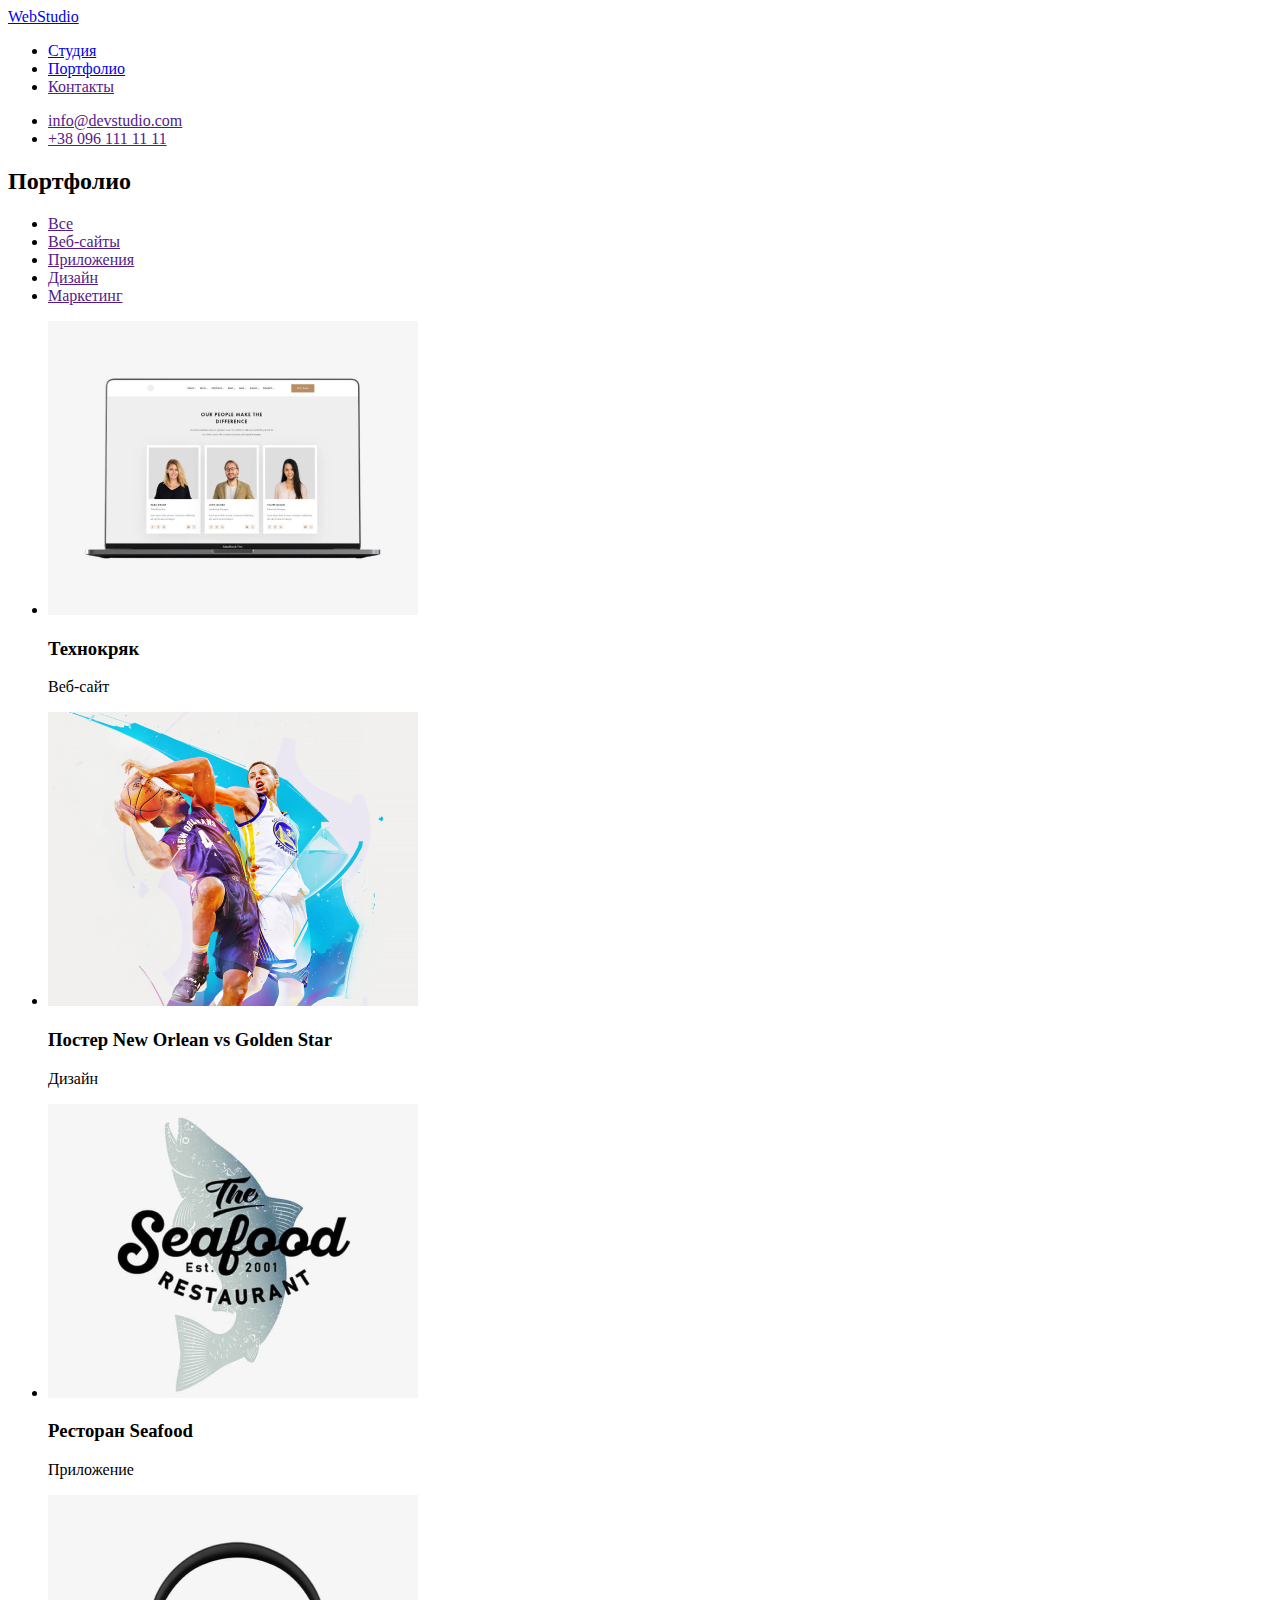
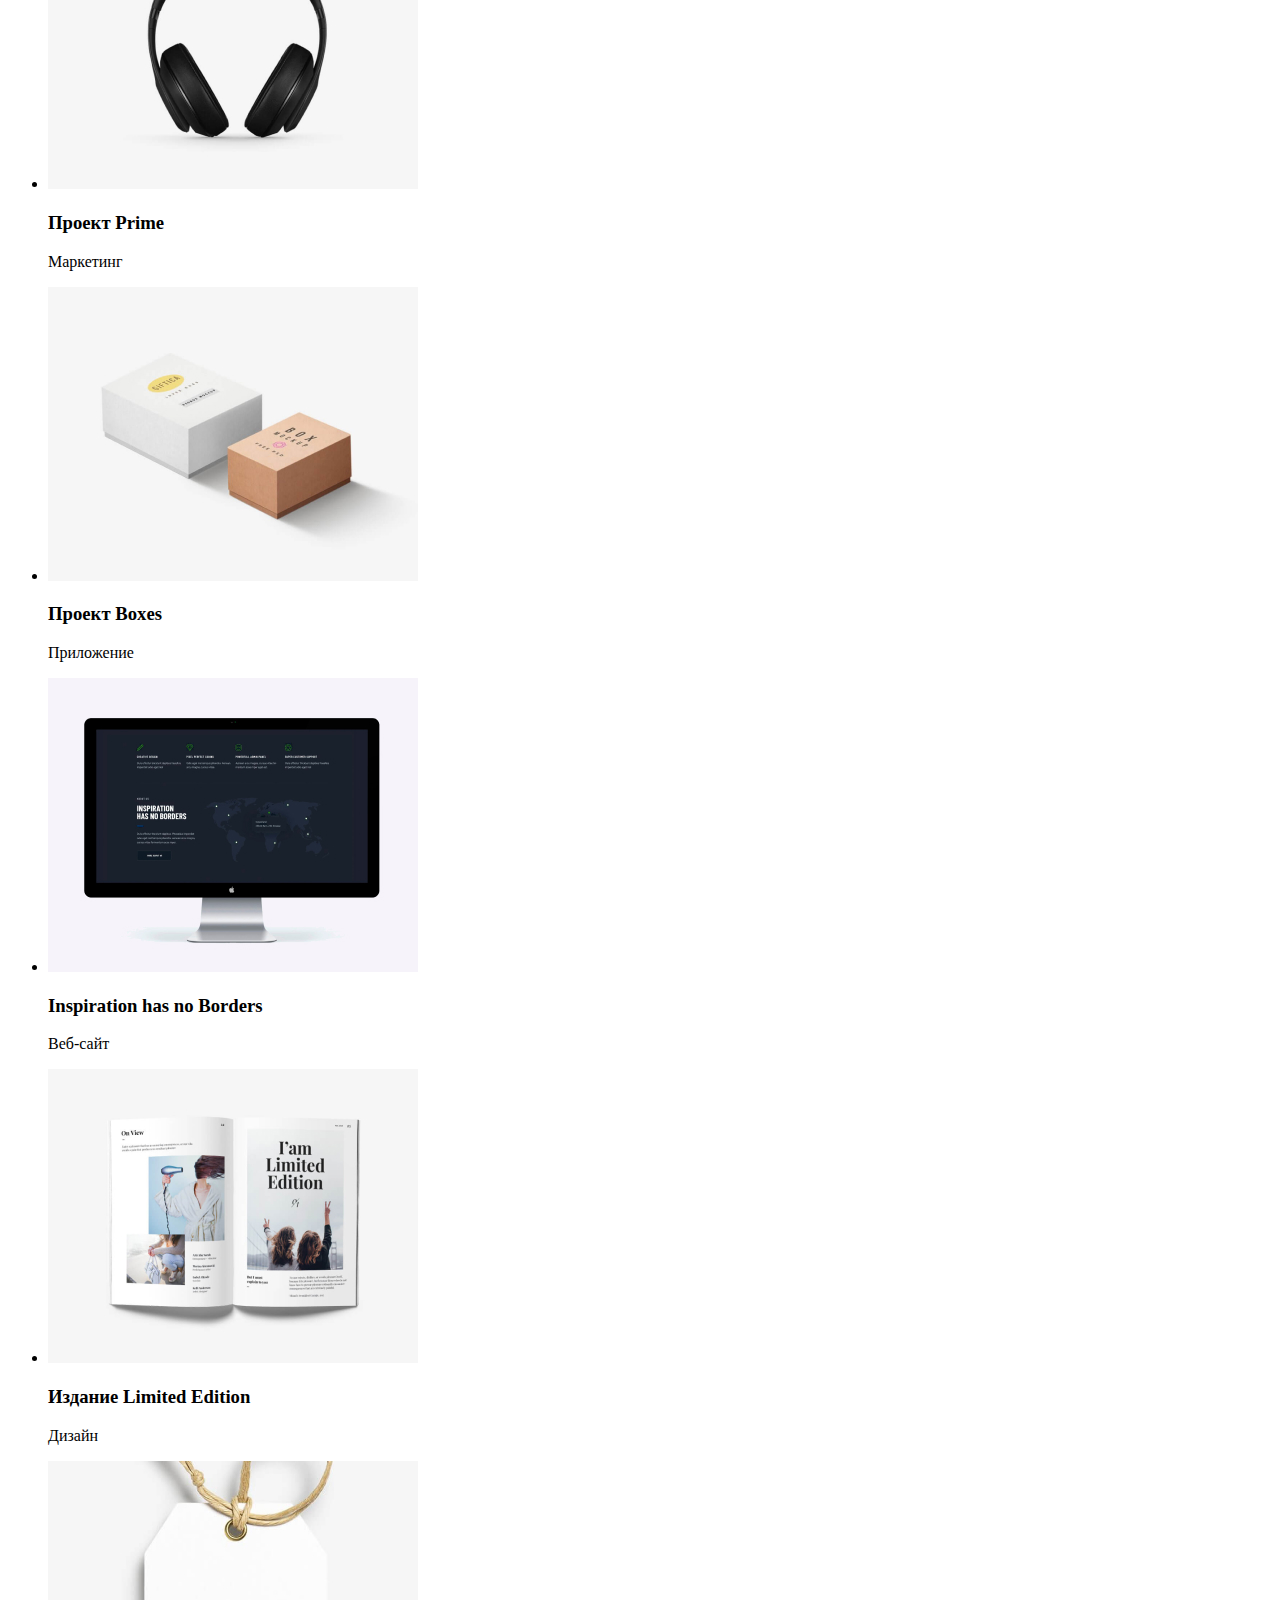
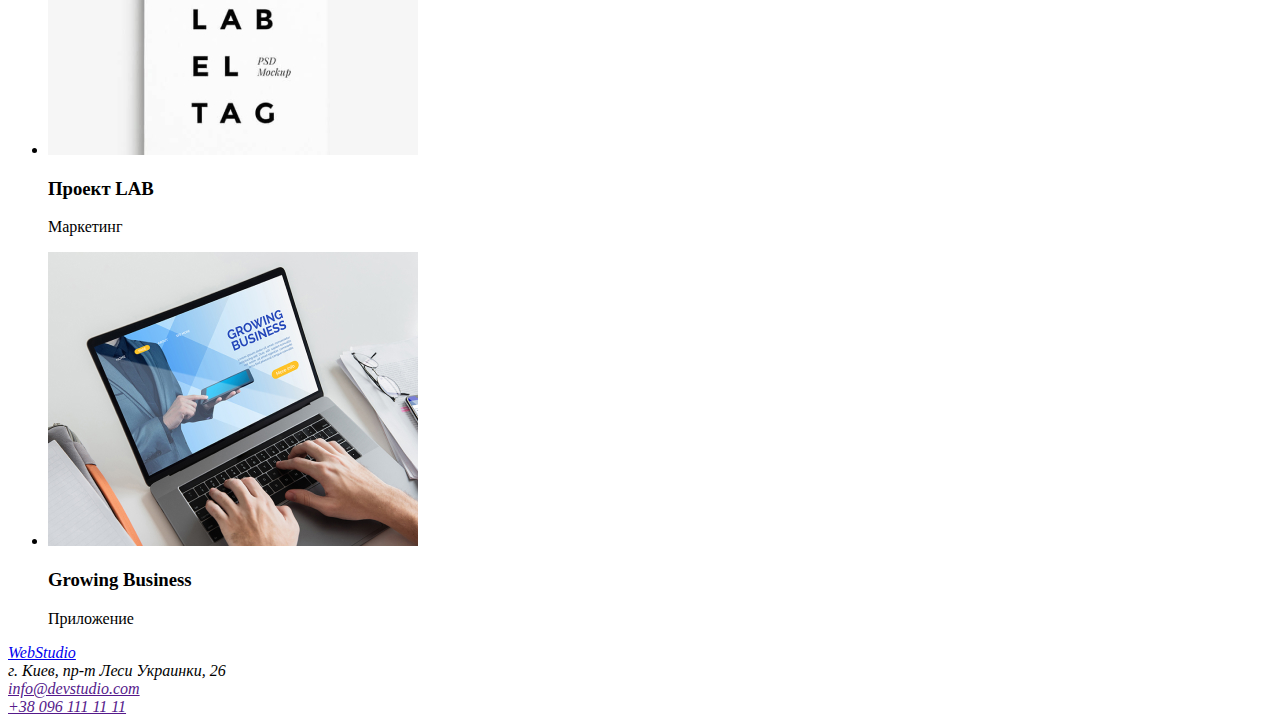
==== portfolio.html @ 0df4d9d1 "Добавил портфолио" ====
<!DOCTYPE html>
<html lang="ru">

<head>
    <meta charset="UTF-8">
    <meta http-equiv="X-UA-Compatible" content="IE=edge">
    <meta name="viewport" content="width=device-width, initial-scale=1.0">
    <title>homework-1</title>
</head>
<body>
    <!--Шапка сайта-->
    <header>
        <nav>
            <a href="index.html">WebStudio</a>
            <ul>
                <li><a href="./index.html">Студия</a></li>
                <li><a href="./portfolio.html">Портфолио</a></li>
                <li><a href="">Контакты</a></li>
            </ul>
            <ul>
                <li> <a href="">info@devstudio.com</a></li>
                <li> <a href="">+38 096 111 11 11</a></li>
            </ul>
        </nav>
    </header>
    <!--Портфолио-->
    <main>
        <h2>Портфолио</h2>
            <ul>
                <li><a href="">Все</a></li>
                <li><a href="">Веб-сайты</a></li>
                <li><a href="">Приложения</a></li>
                <li><a href="">Дизайн</a></li>
                <li><a href="">Маркетинг</a></li>
            </ul>
            <ul>
                <li>
                    <img src="./images/pictures/Технокряк.jpg" alt="">
                    <h3>Технокряк</h3>
                    <p>Веб-сайт</p>
                </li>
                <li>
                    <img src="./images/pictures/Постер New Orlean vs Golden Star.jpg" alt="">
                    <h3>Постер New Orlean vs Golden Star</h3>
                    <p>Дизайн</p>
                </li>
                <li>
                    <img src="./images/pictures/Ресторан Seafood.jpg" alt="">
                    <h3>Ресторан Seafood</h3>
                    <p>Приложение</p>
                </li>
                <li>
                    <img src="./images/pictures/Проект Prime.jpg" alt="">
                    <h3>Проект Prime</h3>
                    <p>Маркетинг</p>
                </li>
                <li>
                    <img src="./images/pictures/Проект Boxes.jpg" alt="">
                    <h3>Проект Boxes</h3>
                    <p>Приложение</p>
                </li>
                <li>
                    <img src="./images/pictures/Inspiration has no Borders.jpg" alt="">
                    <h3>Inspiration has no Borders</h3>
                    <p>Веб-сайт</p>
                </li>
                <li>
                    <img src="./images/pictures/Издание Limited Edition.jpg" alt="">
                    <h3>Издание Limited Edition</h3>
                    <p>Дизайн</p>
                </li>
                <li>
                    <img src="./images/pictures/Проект LAB.jpg" alt="">
                    <h3>Проект LAB</h3>
                    <p>Маркетинг</p>
                </li>
                <li>
                    <img src="./images/pictures/Growing Business.jpg" alt="">
                    <h3>Growing Business</h3>
                    <p>Приложение</p>
                </li>
            </ul>
    </main>

    <!--Подвал-->
    <footer>
        <address>
            <a href="index.html">WebStudio</a><br>
            г. Киев, пр-т Леси Украинки, 26<br>
            <a href="">info@devstudio.com</a><br>
            <a href="">+38 096 111 11 11</a><br>
        </address>
    </footer>
</body>

</html>
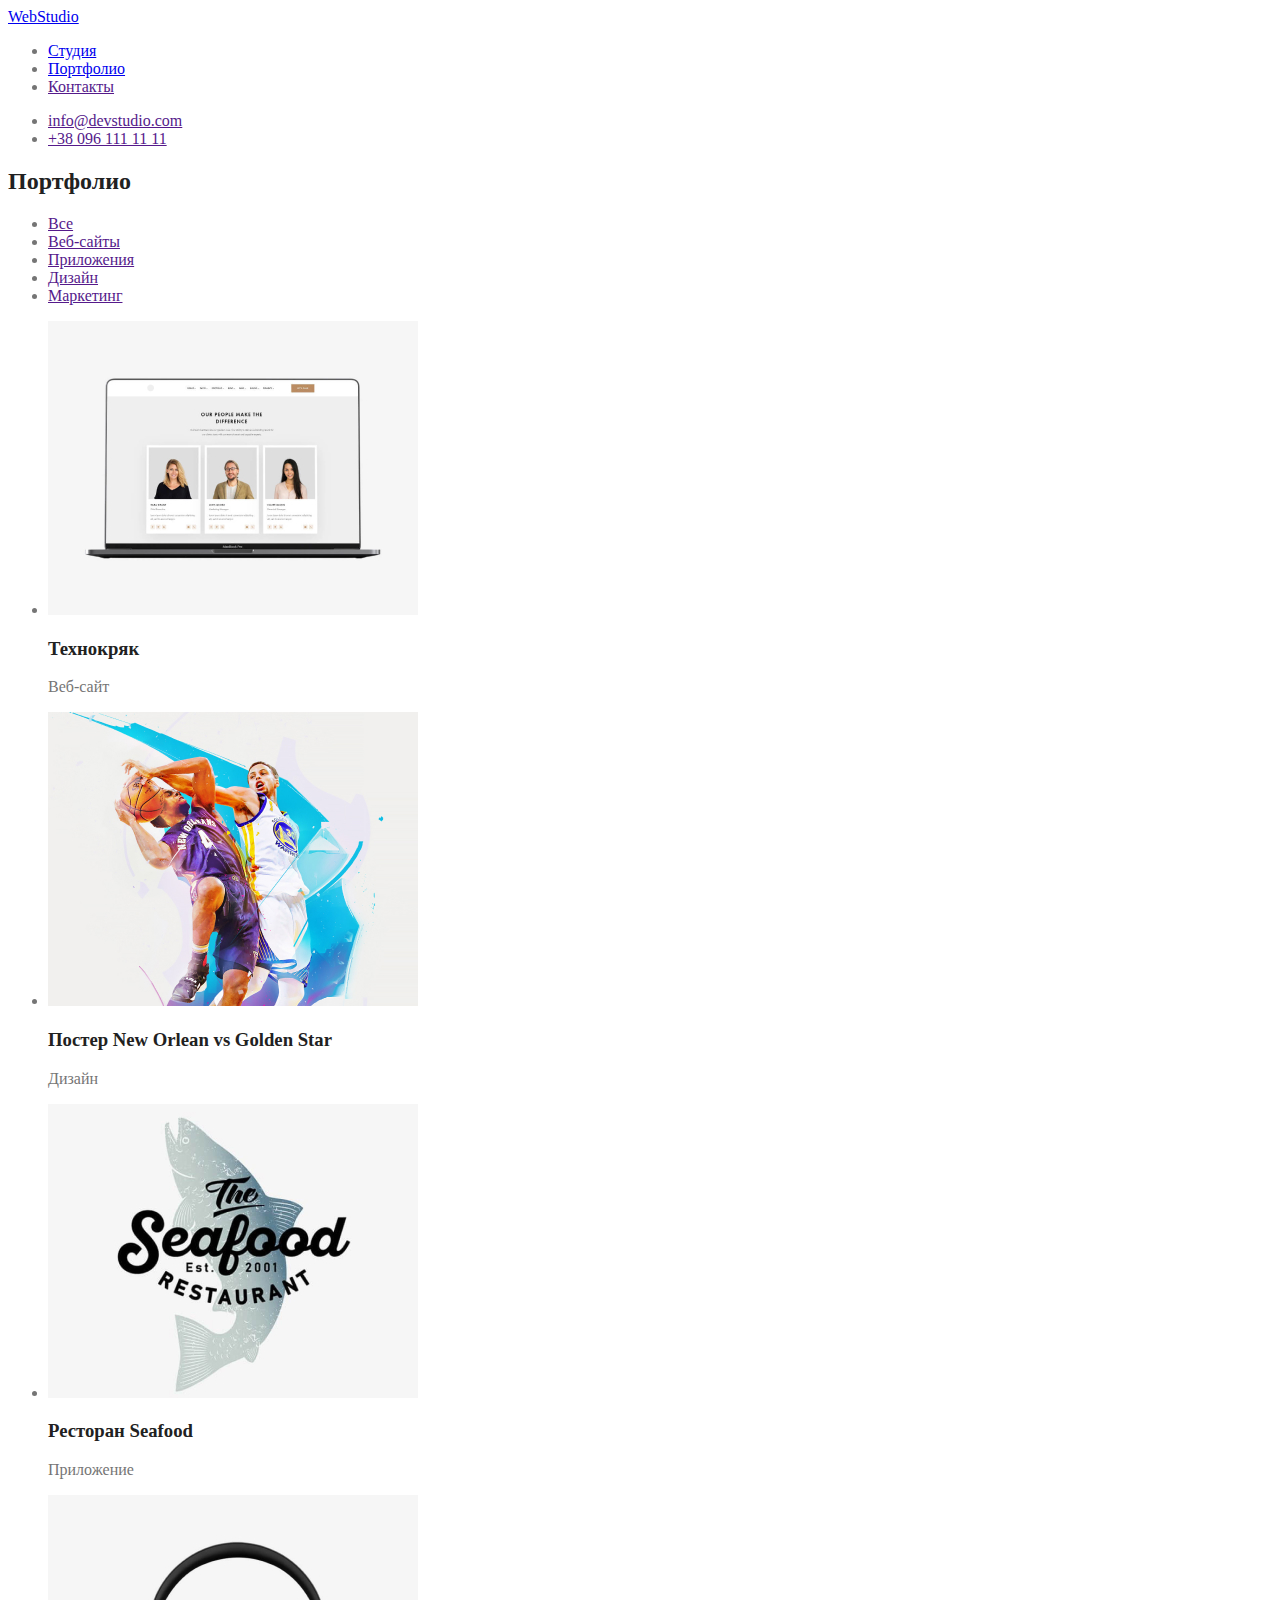
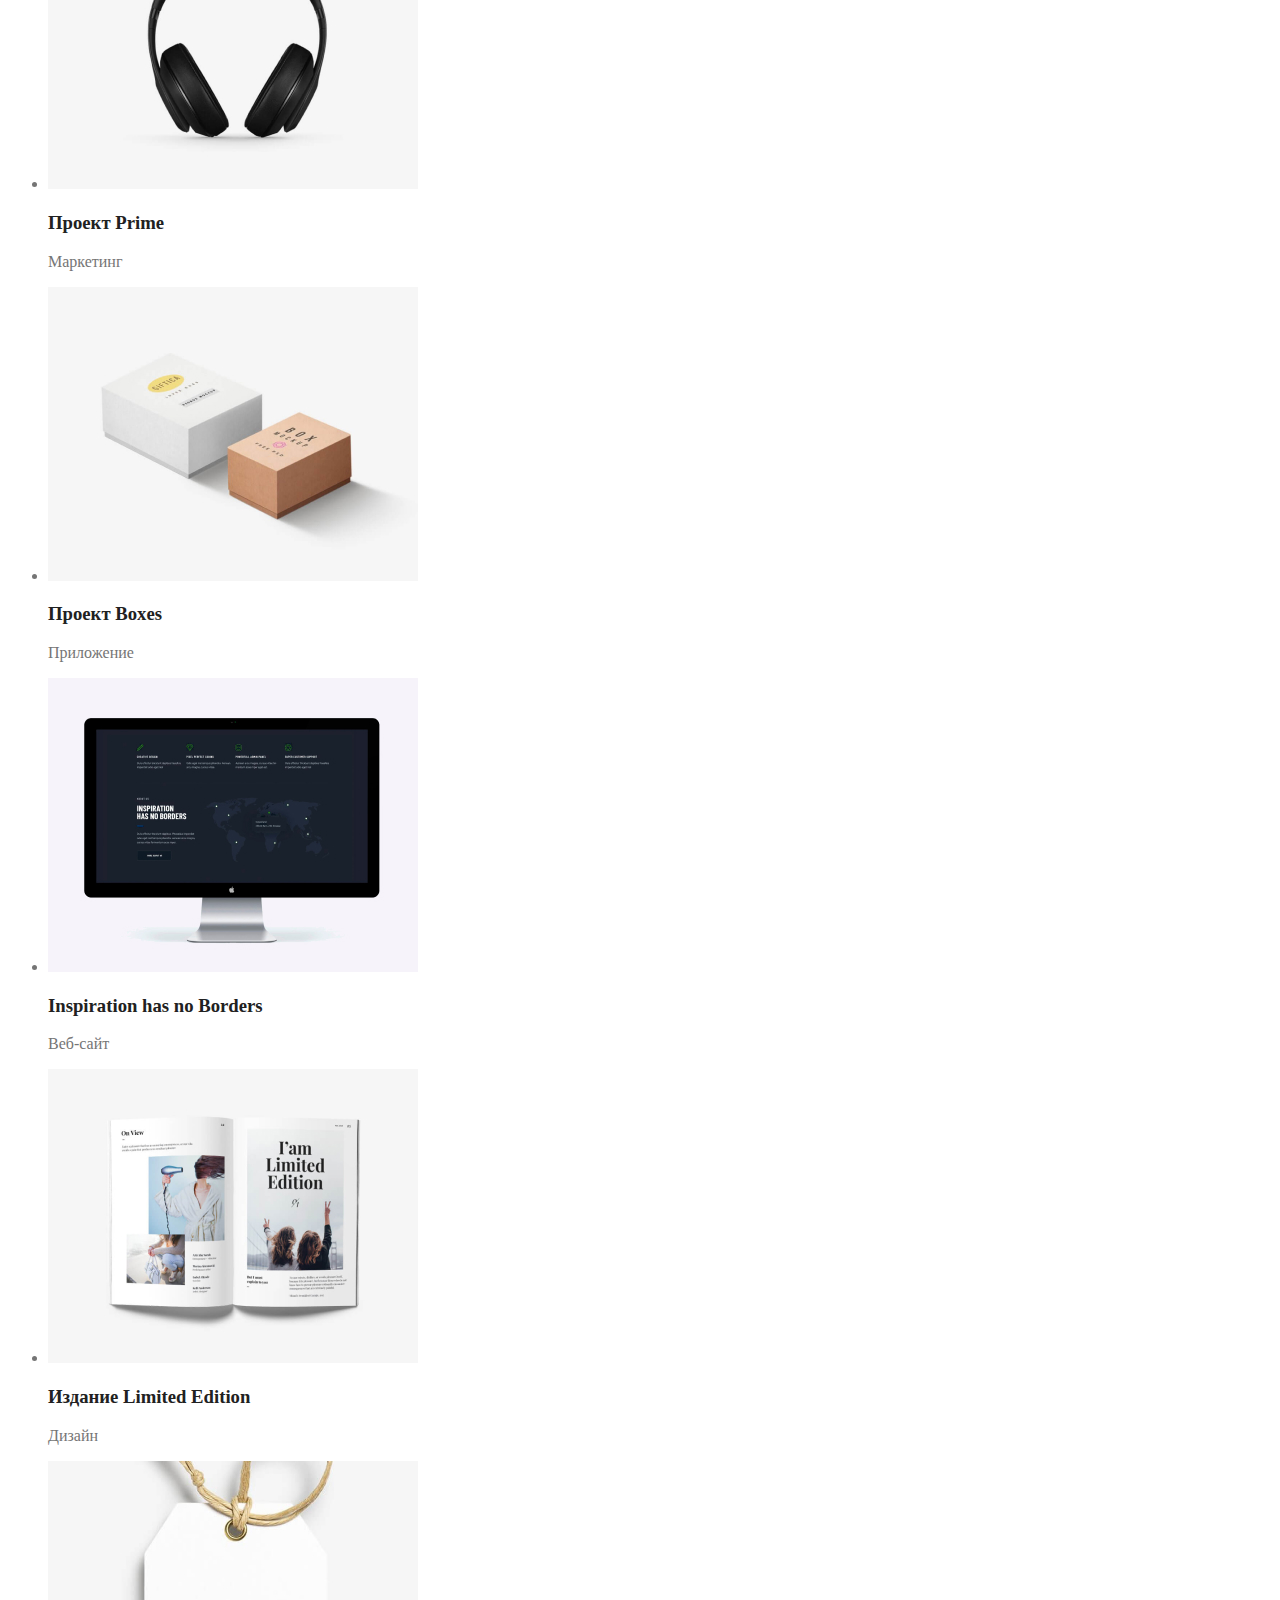
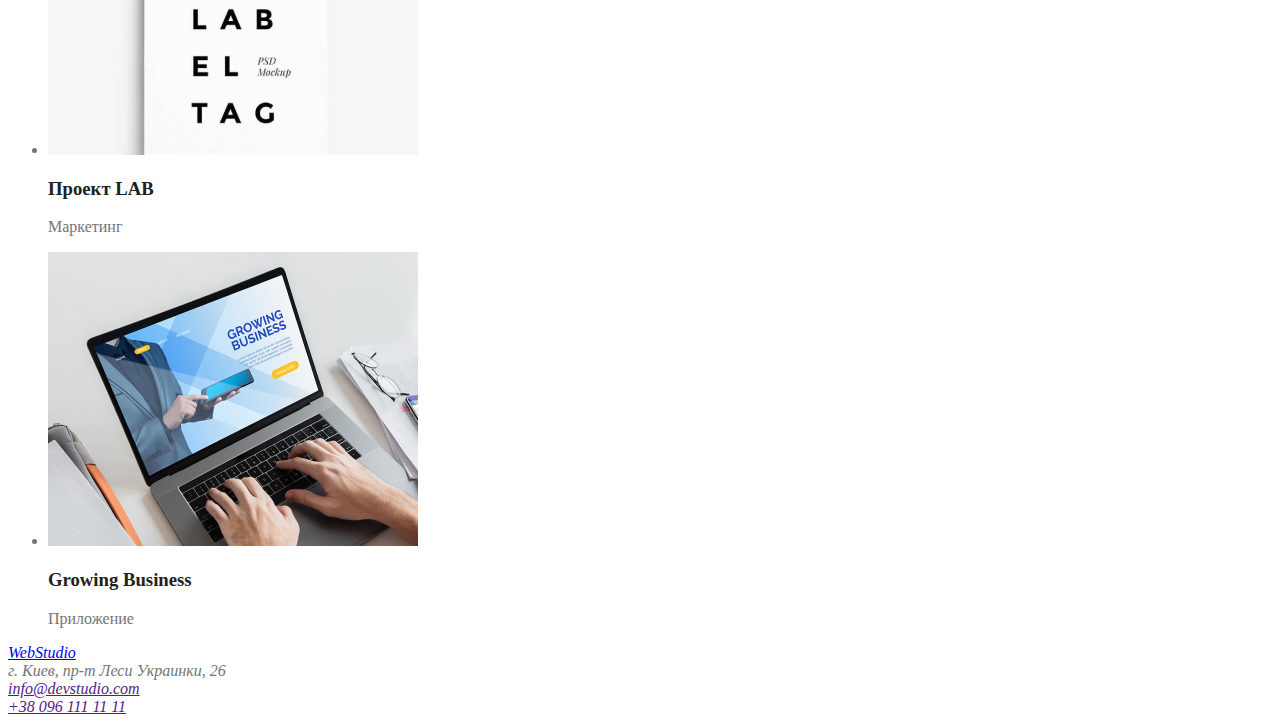
==== commit f552c489: "Начал подключать стили" ====
--- a/portfolio.html
+++ b/portfolio.html
@@ -5,7 +5,8 @@
     <meta charset="UTF-8">
     <meta http-equiv="X-UA-Compatible" content="IE=edge">
     <meta name="viewport" content="width=device-width, initial-scale=1.0">
-    <title>homework-1</title>
+    <title>homework-2</title>
+    <link rel="stylesheet" href="./css/style.css">
 </head>
 <body>
     <!--Шапка сайта-->
@@ -25,7 +26,7 @@
     </header>
     <!--Портфолио-->
     <main>
-        <h2>Портфолио</h2>
+        <h2 class="title">Портфолио</h2>
             <ul>
                 <li><a href="">Все</a></li>
                 <li><a href="">Веб-сайты</a></li>
@@ -36,47 +37,47 @@
             <ul>
                 <li>
                     <img src="./images/pictures/Технокряк.jpg" alt="">
-                    <h3>Технокряк</h3>
+                    <h3 class="title">Технокряк</h3>
                     <p>Веб-сайт</p>
                 </li>
                 <li>
                     <img src="./images/pictures/Постер New Orlean vs Golden Star.jpg" alt="">
-                    <h3>Постер New Orlean vs Golden Star</h3>
+                    <h3 class="title">Постер New Orlean vs Golden Star</h3>
                     <p>Дизайн</p>
                 </li>
                 <li>
                     <img src="./images/pictures/Ресторан Seafood.jpg" alt="">
-                    <h3>Ресторан Seafood</h3>
+                    <h3 class="title">Ресторан Seafood</h3>
                     <p>Приложение</p>
                 </li>
                 <li>
                     <img src="./images/pictures/Проект Prime.jpg" alt="">
-                    <h3>Проект Prime</h3>
+                    <h3 class="title">Проект Prime</h3>
                     <p>Маркетинг</p>
                 </li>
                 <li>
                     <img src="./images/pictures/Проект Boxes.jpg" alt="">
-                    <h3>Проект Boxes</h3>
+                    <h3 class="title">Проект Boxes</h3>
                     <p>Приложение</p>
                 </li>
                 <li>
                     <img src="./images/pictures/Inspiration has no Borders.jpg" alt="">
-                    <h3>Inspiration has no Borders</h3>
+                    <h3 class="title">Inspiration has no Borders</h3>
                     <p>Веб-сайт</p>
                 </li>
                 <li>
                     <img src="./images/pictures/Издание Limited Edition.jpg" alt="">
-                    <h3>Издание Limited Edition</h3>
+                    <h3 class="title">Издание Limited Edition</h3>
                     <p>Дизайн</p>
                 </li>
                 <li>
                     <img src="./images/pictures/Проект LAB.jpg" alt="">
-                    <h3>Проект LAB</h3>
+                    <h3 class="title">Проект LAB</h3>
                     <p>Маркетинг</p>
                 </li>
                 <li>
                     <img src="./images/pictures/Growing Business.jpg" alt="">
-                    <h3>Growing Business</h3>
+                    <h3 class="title">Growing Business</h3>
                     <p>Приложение</p>
                 </li>
             </ul>
--- a/css/style.css
+++ b/css/style.css
@@ -0,0 +1,12 @@
+/* :root {
+  primary-text-color: #757575;
+  title-text-color: #212121;
+  accent-color: #2196f3;
+  primary-whiter-color: #ffffff; */
+body {
+  background-color: #ffffff;
+  color: #757575;
+}
+.title {
+  color: #212121;
+}
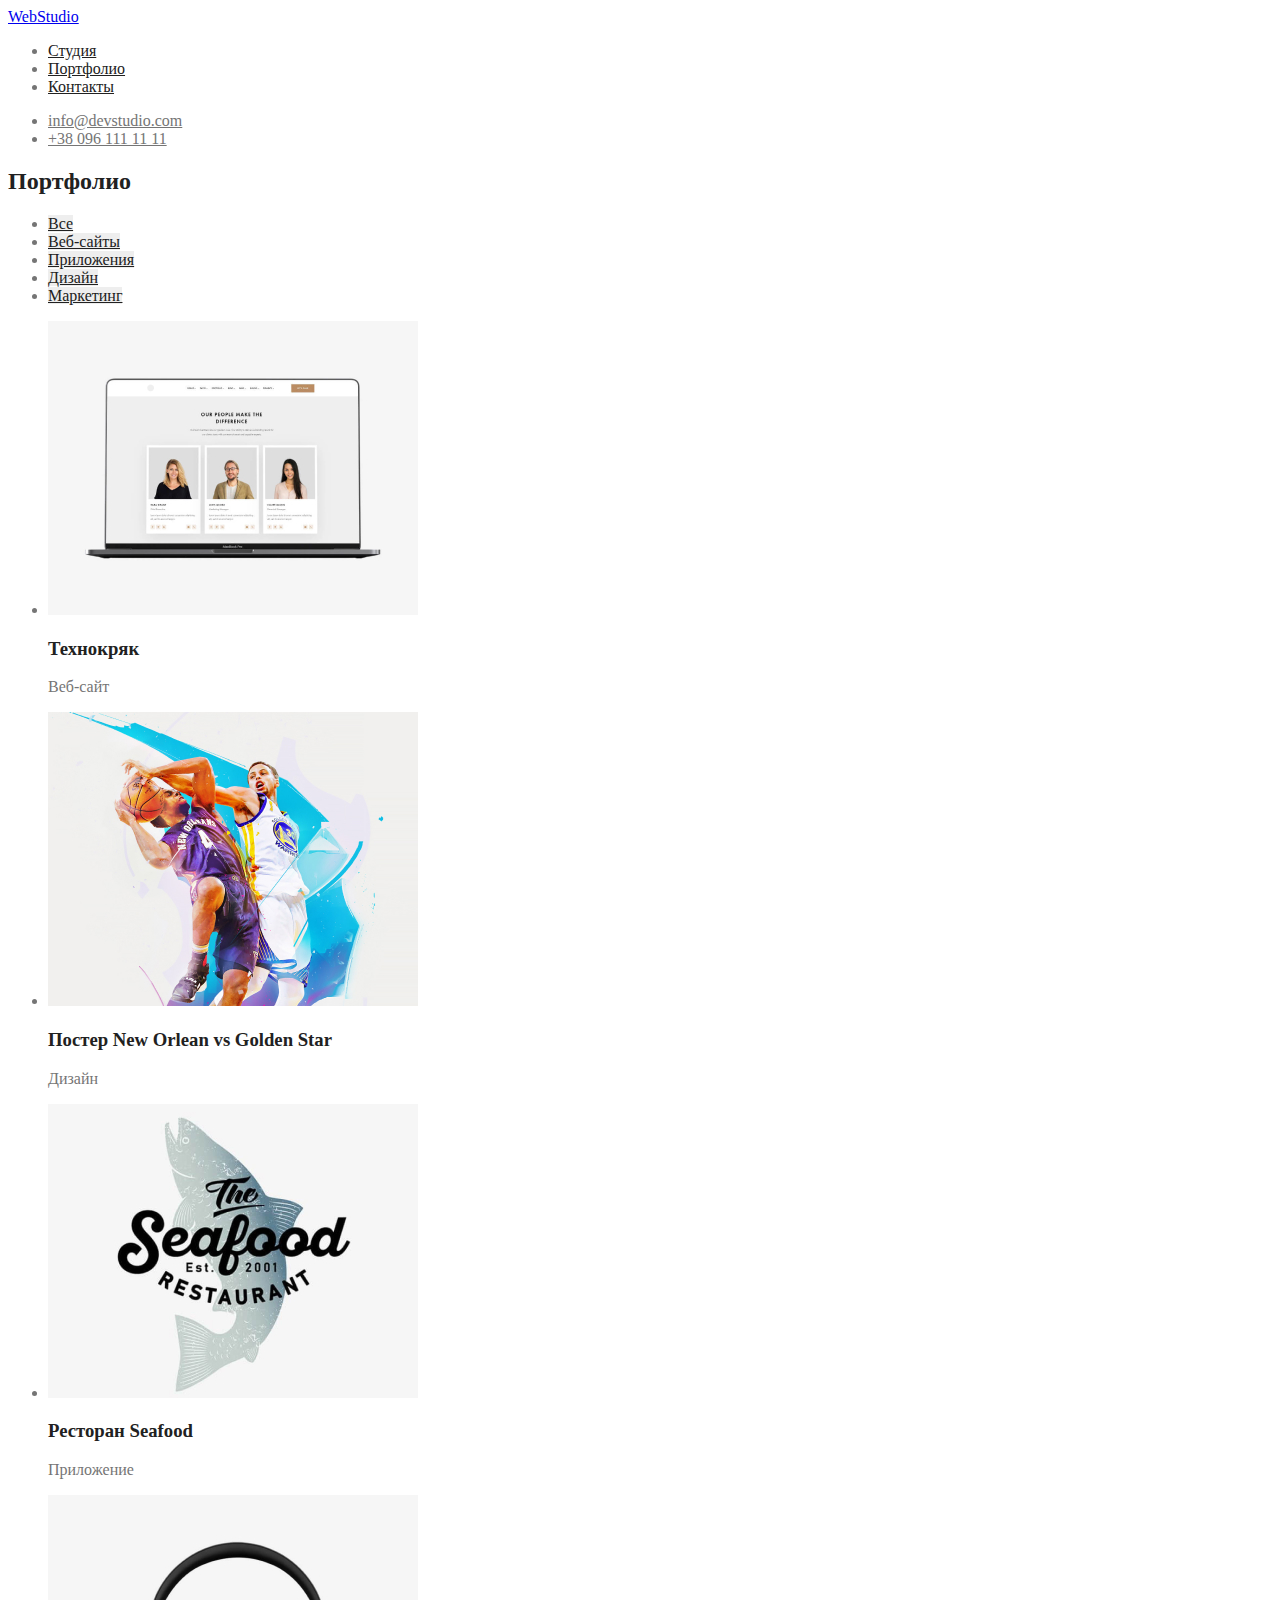
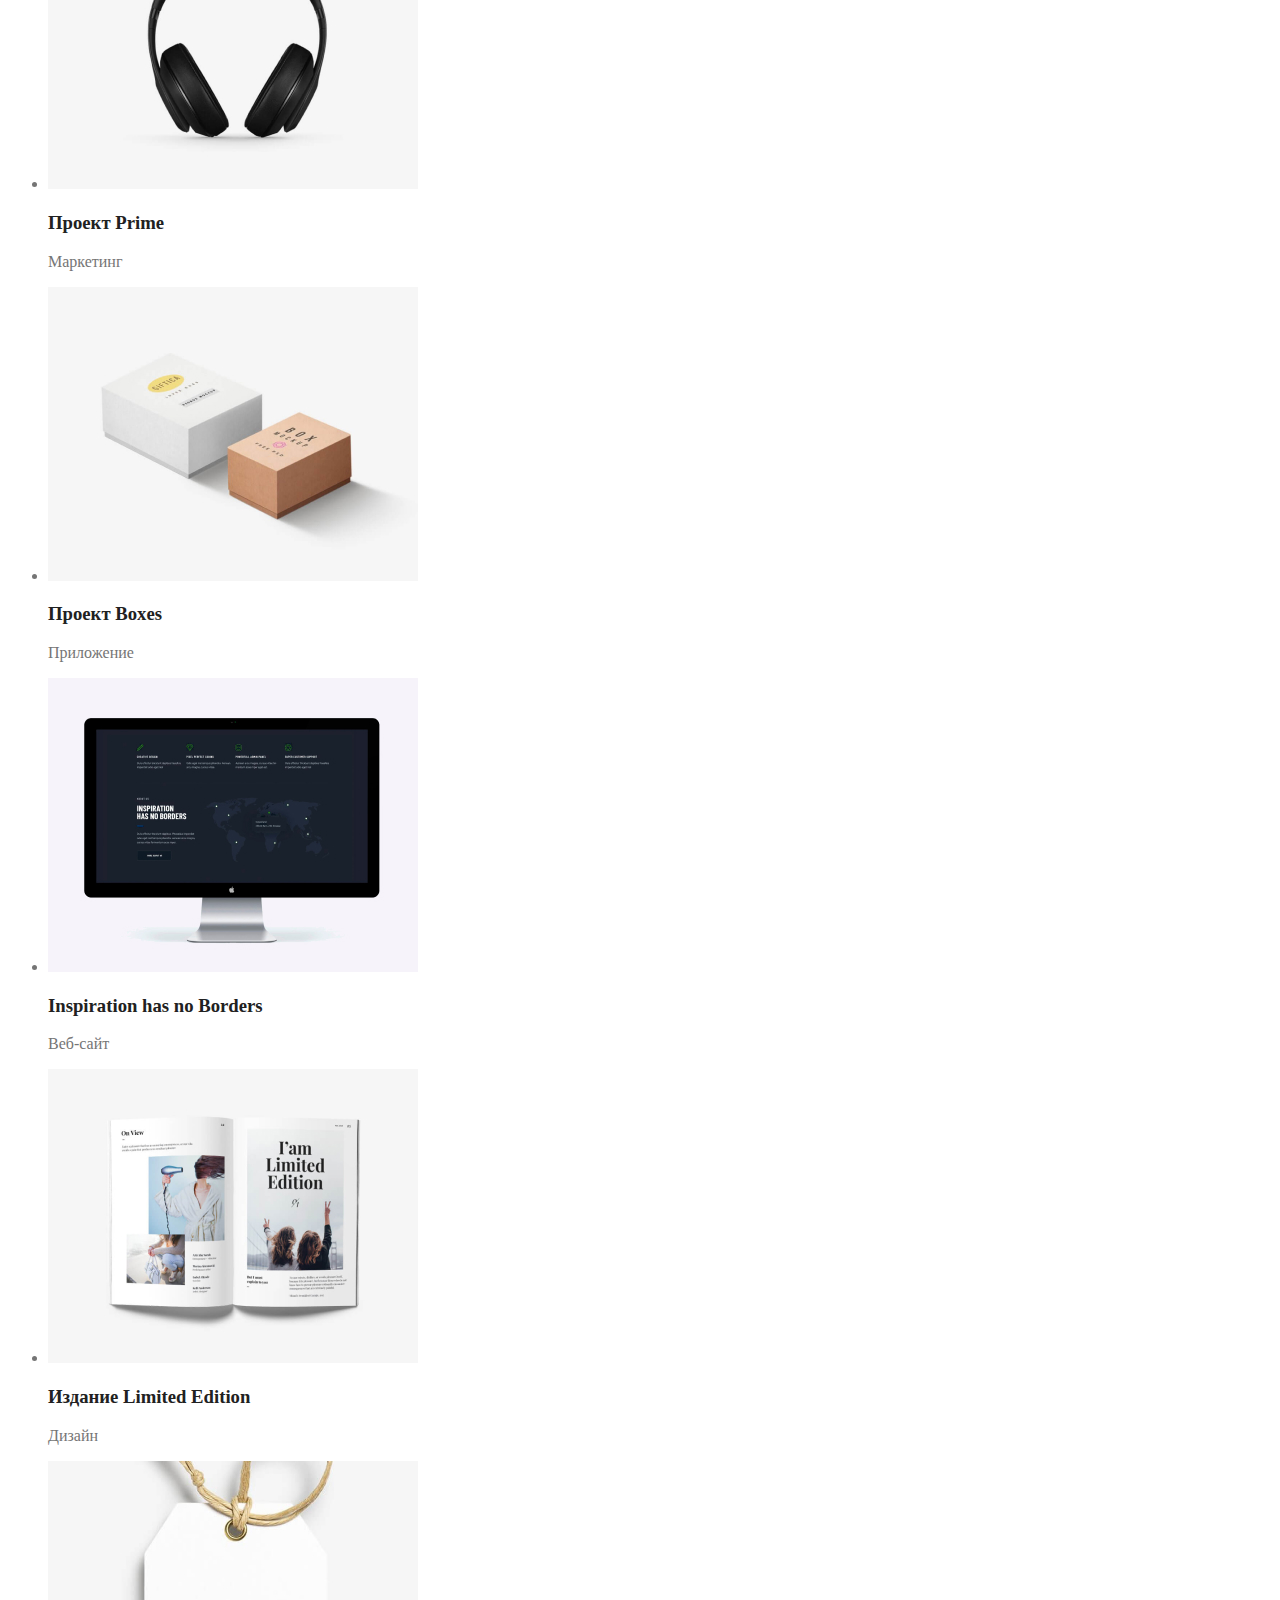
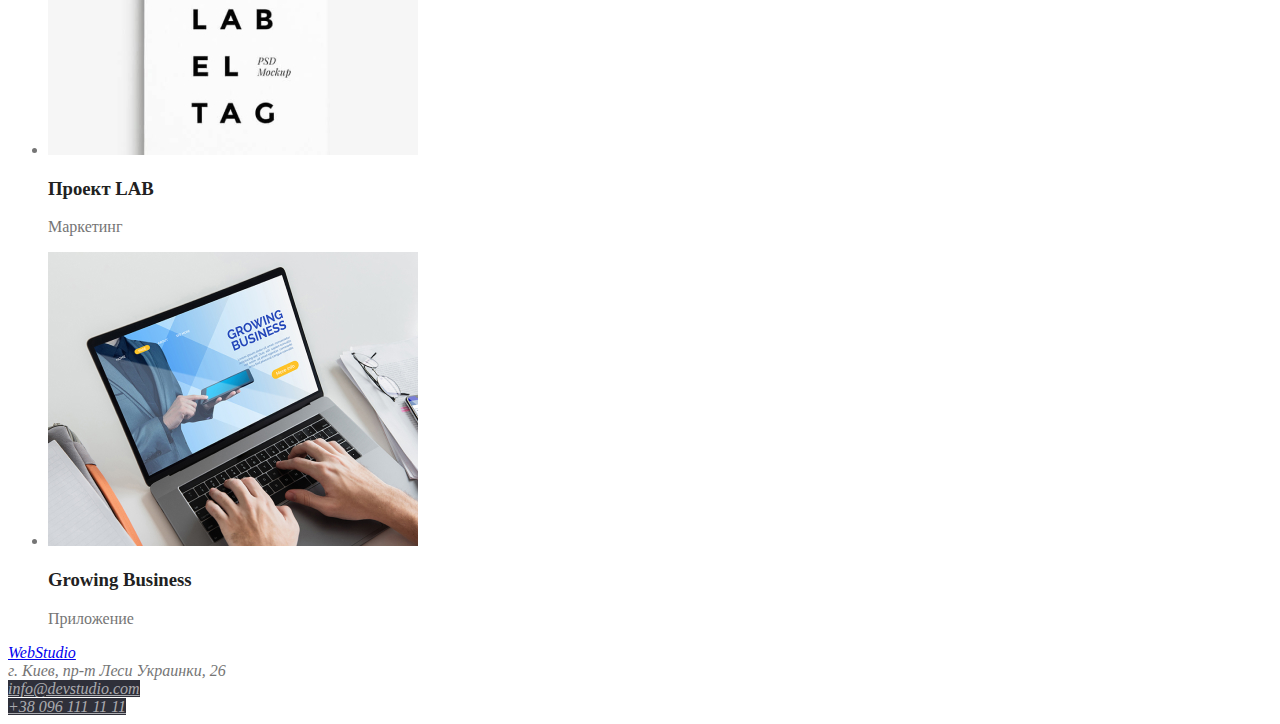
==== commit afb043f1: "Подключил стили текста" ====
--- a/portfolio.html
+++ b/portfolio.html
@@ -12,15 +12,15 @@
     <!--Шапка сайта-->
     <header>
         <nav>
-            <a href="index.html">WebStudio</a>
+            <a class="logo" href="index.html">WebStudio</a>
             <ul>
-                <li><a href="./index.html">Студия</a></li>
-                <li><a href="./portfolio.html">Портфолио</a></li>
-                <li><a href="">Контакты</a></li>
+                <li><a class="nav-link" href="./index.html">Студия</a></li>
+                <li><a class="nav-link" href="./portfolio.html">Портфолио</a></li>
+                <li><a class="nav-link" href="">Контакты</a></li>
             </ul>
             <ul>
-                <li> <a href="">info@devstudio.com</a></li>
-                <li> <a href="">+38 096 111 11 11</a></li>
+                <li> <a class="nav-link-email" href="">info@devstudio.com</a></li>
+                <li> <a class="nav-link-phone" href="">+38 096 111 11 11</a></li>
             </ul>
         </nav>
     </header>
@@ -28,11 +28,11 @@
     <main>
         <h2 class="title">Портфолио</h2>
             <ul>
-                <li><a href="">Все</a></li>
-                <li><a href="">Веб-сайты</a></li>
-                <li><a href="">Приложения</a></li>
-                <li><a href="">Дизайн</a></li>
-                <li><a href="">Маркетинг</a></li>
+                <li><a class="main-nav-link" href="">Все</a></li>
+                <li><a class="main-nav-link" href="">Веб-сайты</a></li>
+                <li><a class="main-nav-link" href="">Приложения</a></li>
+                <li><a class="main-nav-link" href="">Дизайн</a></li>
+                <li><a class="main-nav-link" href="">Маркетинг</a></li>
             </ul>
             <ul>
                 <li>
@@ -86,10 +86,10 @@
     <!--Подвал-->
     <footer>
         <address>
-            <a href="index.html">WebStudio</a><br>
+            <a class="logo" href="index.html">WebStudio</a><br>
             г. Киев, пр-т Леси Украинки, 26<br>
-            <a href="">info@devstudio.com</a><br>
-            <a href="">+38 096 111 11 11</a><br>
+            <a class="footer-link-email" href="">info@devstudio.com</a><br>
+            <a class="footer-link-phone" href="">+38 096 111 11 11</a><br>
         </address>
     </footer>
 </body>
--- a/css/style.css
+++ b/css/style.css
@@ -1,12 +1,53 @@
-/* :root {
-  primary-text-color: #757575;
-  title-text-color: #212121;
-  accent-color: #2196f3;
-  primary-whiter-color: #ffffff; */
+:root {
+  --primary-text-color: #757575;
+  --title-text-color: #212121;
+  --accent-color: #2196f3;
+  --primary-whiter-color: #ffffff;
+  --footer-bg-color: #2F303A;
+}
 body {
-  background-color: #ffffff;
+  background-color: var(--primary-whiter-color);
+  color: var(--primary-text-color);
+}
+.title {
+  color: var(--title-text-color);
+}
+.button {
+  color: var(--primary-whiter-color);
+  background-color: var(--accent-color);
+}
+.nav-link {
+  color: var(--title-text-color);
+}
+.nav-link-email,
+.nav-link-phone {
   color: #757575;
 }
-.title {
-  color: #212121;
+.nav-link:hover,
+.nav-link:focus,
+.nav-link-email:hover,
+.nav-link-email:focus,
+.nav-link-phone:hover,
+.nav-link-phone:focus
+{
+  color: var(--accent-color);
 }
+.main-nav-link {
+  background-color: #EEEEEE;
+  color: var(--title-text-color);
+}
+.main-nav-link:hover,
+.main-nav-link:focus {
+  background-color: var(--accent-color);
+  color: var(--primary-whiter-color);
+}
+.footer-link-email,
+.footer-link-phone {
+  background-color: var(--footer-bg-color);
+  color: rgba(255, 255, 255, 0.6);
+}
+}
+.button:hover,
+.button:focus,
+.button:active {
+}
